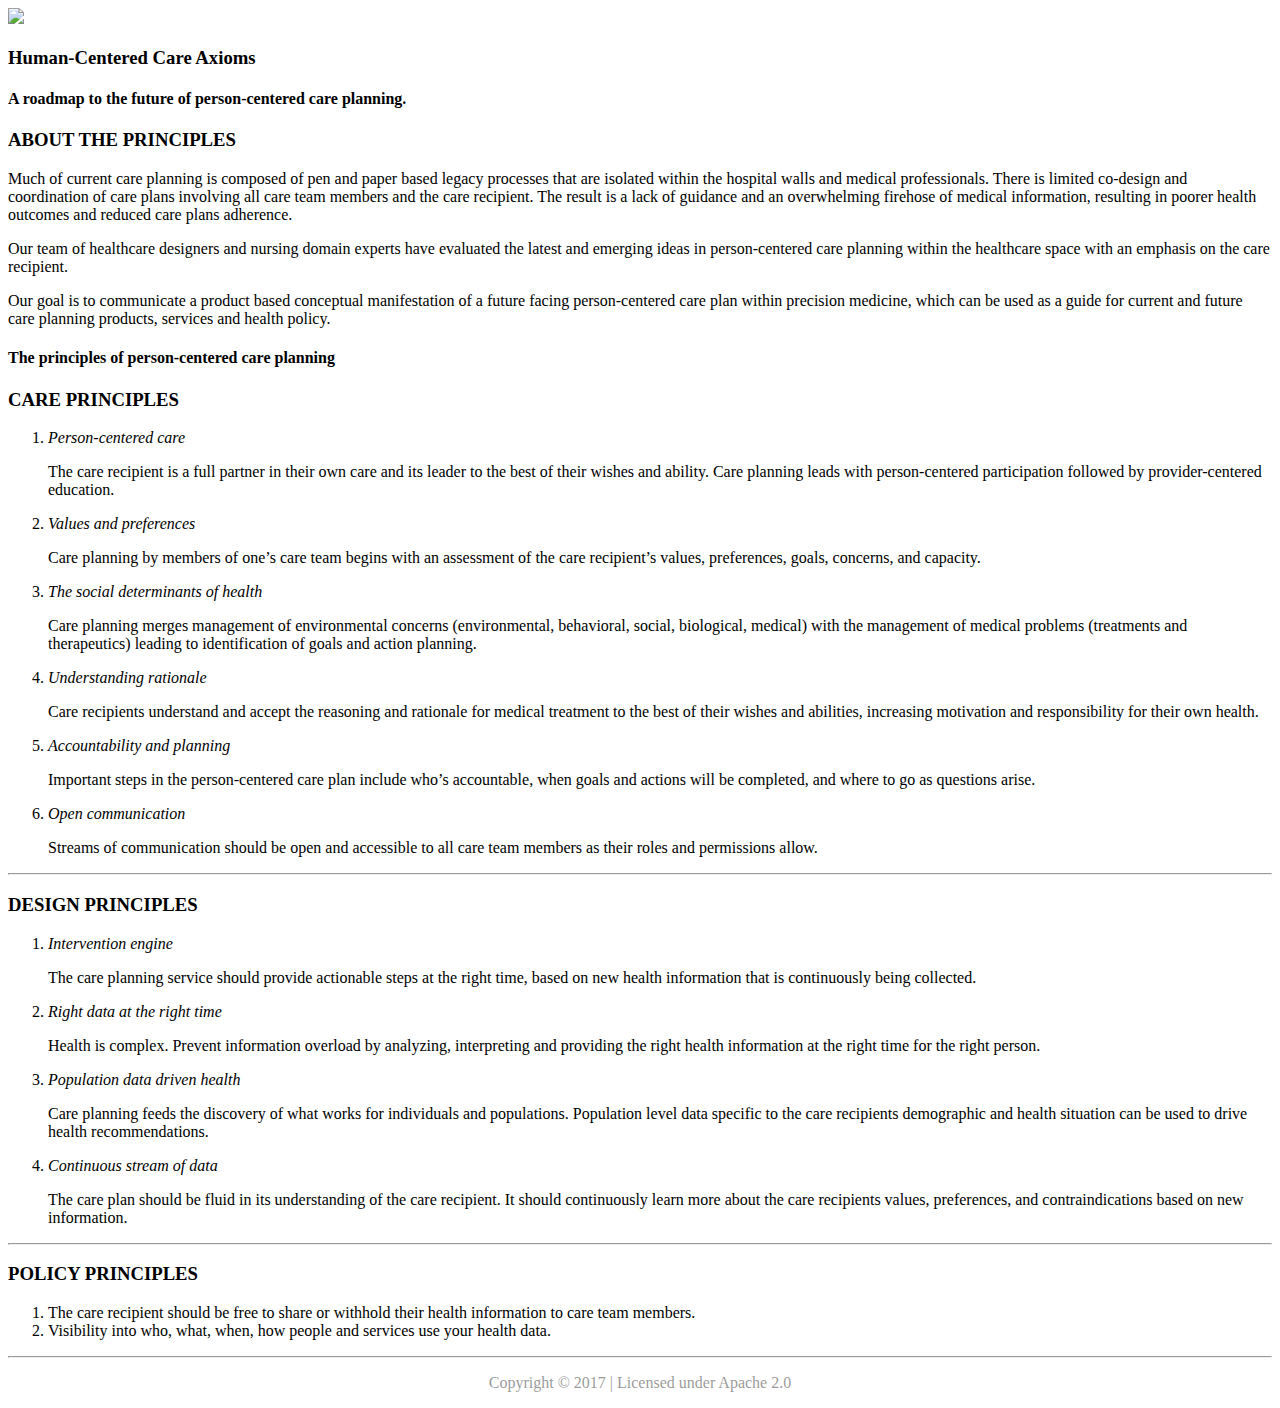
==== index.html @ b5da6928 "Create index.html" ====
<!DOCTYPE html>
<html lang="en">
<head>

  <!-- Basic Page Needs
  –––––––––––––––––––––––––––––––––––––––––––––––––– -->
  <meta charset="utf-8">
  <title>Human-Centered Care Axioms</title>
  <meta name="description" content="">
  <meta name="author" content="">

  <!-- Mobile Specific Metas
  –––––––––––––––––––––––––––––––––––––––––––––––––– -->
  <meta name="viewport" content="width=device-width, initial-scale=1">

  <!-- FONT
  –––––––––––––––––––––––––––––––––––––––––––––––––– -->
  <link href="//fonts.googleapis.com/css?family=Raleway:400,300,600" rel="stylesheet" type="text/css">

  <!-- CSS
  –––––––––––––––––––––––––––––––––––––––––––––––––– -->
  <link rel="stylesheet" href="css/normalize.css">
  <link rel="stylesheet" href="css/skeleton.css">
  <link rel="stylesheet" href="css/main.css">

  <!-- Favicon
  –––––––––––––––––––––––––––––––––––––––––––––––––– -->
  <link rel="icon" type="image/png" href="images/favicon.png">

</head>
<body>

  <!-- Primary Page Layout
  –––––––––––––––––––––––––––––––––––––––––––––––––– -->
  <div class="navbar">
    <div class="container">
      <div class="row">
        <div class="one column"><img src="/images/logo.svg" id="logo"></div>
        <div class="eleven columns"><h3>Human-Centered Care Axioms</h3></div>
      </div>
    </div>
  </div>
  <div id="tagline_home">
    <div class="container">
      <div class="row">
        <h4>A roadmap to the future of person-centered care planning.</h4>
      </div>
    </div>
  </div>
  <div class="container">
    <div class="row">
      <div class="twelve columns">
        <h3>ABOUT THE PRINCIPLES</h3>
        <p>Much of current care planning is composed of pen and paper based legacy processes that are isolated within the hospital walls and medical professionals. There is limited co-design and coordination of care plans involving all care team members and the care recipient. The result is a lack of guidance and an overwhelming firehose of medical information, resulting in poorer health outcomes and reduced care plans adherence.</p>
        <p>Our team of healthcare designers and nursing domain experts have evaluated the latest and emerging ideas in person-centered care planning within the healthcare space with an emphasis on the care recipient.</p>
        <p>Our goal is to communicate a product based conceptual manifestation of a future facing person-centered care plan within precision medicine, which can be used as a guide for current and future care planning products, services and health policy.</p>
      </div>
    </div>
  </div>
  <div id="tagline_principles_home">
    <div class="container">
      <div class="row">
        <h4>The principles of person-centered care planning</h4>
      </div>
    </div>
  </div>

  <!-- list of principles -->
  <div class="container">
    <div class="row">
      <div class="twelve columns">
        <h3>CARE PRINCIPLES</h3>
        <ol>
          <li><i>Person-centered care</i></li>
          <p class="principles_left_align">The care recipient is a full partner in their own care and its leader to the best of their wishes and ability. Care planning leads with person-centered participation followed by provider-centered education.</p>
          <li><i>Values and preferences</i></li>
          <p class="principles_left_align">Care planning by members of one’s care team begins with an assessment of the care recipient’s values, preferences, goals, concerns, and capacity.</p>
          <li><i>The social determinants of health</i></li>
          <p class="principles_left_align">Care planning merges management of environmental concerns (environmental, behavioral, social, biological, medical) with the management of medical problems (treatments and therapeutics) leading to identification of goals and action planning.</p>
          <li><i>Understanding rationale</i></li>
          <p class="principles_left_align">Care recipients understand and accept the reasoning and rationale for medical treatment to the best of their wishes and abilities, increasing motivation and responsibility for their own health.</p>
          <li><i>Accountability and planning</i></li>
          <p class="principles_left_align">Important steps in the person-centered care plan include who’s accountable, when goals and actions will be completed, and where to go as questions arise.</p>
          <li><i>Open communication</i></li>
          <p class="principles_left_align">Streams of communication should be open and accessible to all care team members as their roles and permissions allow.</p>
        </ol>
      </div>
    </div>
  </div>
  <hr>
  <div class="container">
    <div class="row">
      <div class="twelve columns">
        <h3>DESIGN PRINCIPLES</h3>
        <ol>
          <li><i>Intervention engine</i></li>
          <p class="principles_left_align">The care planning service should provide actionable steps at the right time, based on new health information that is continuously being collected.</p>
          <li><i>Right data at the right time</i></li>
          <p class="principles_left_align">Health is complex. Prevent information overload by analyzing, interpreting and providing the right health information at the right time for the right person.</p>
          <li><i>Population data driven health</i></li>
          <p class="principles_left_align">Care planning feeds the discovery of what works for individuals and populations. Population level data specific to the care recipients demographic and health situation can be used to drive health recommendations.</p>
          <li><i>Continuous stream of data</i></li>
          <p class="principles_left_align">The care plan should be fluid in its understanding of the care recipient. It should continuously learn more about the care recipients values, preferences, and contraindications based on new information.</p>
        </ol>
      </div>
    </div>
  </div>
  <hr>
  <div class="container">
    <div class="row">
      <div class="twelve columns">
        <h3>POLICY PRINCIPLES</h3>
        <ol>
          <li>The care recipient should be free to share or withhold their health information to care team members.</li>
          <li>Visibility into who, what, when, how people and services use your health data.</li>
        </ol>
      </div>
    </div>
  </div>
  <hr>
  <p style="text-align:center; opacity: 0.4;">Copyright © 2017  |  Licensed under Apache 2.0 </p>

<!-- End Document
  –––––––––––––––––––––––––––––––––––––––––––––––––– -->
</body>
</html>
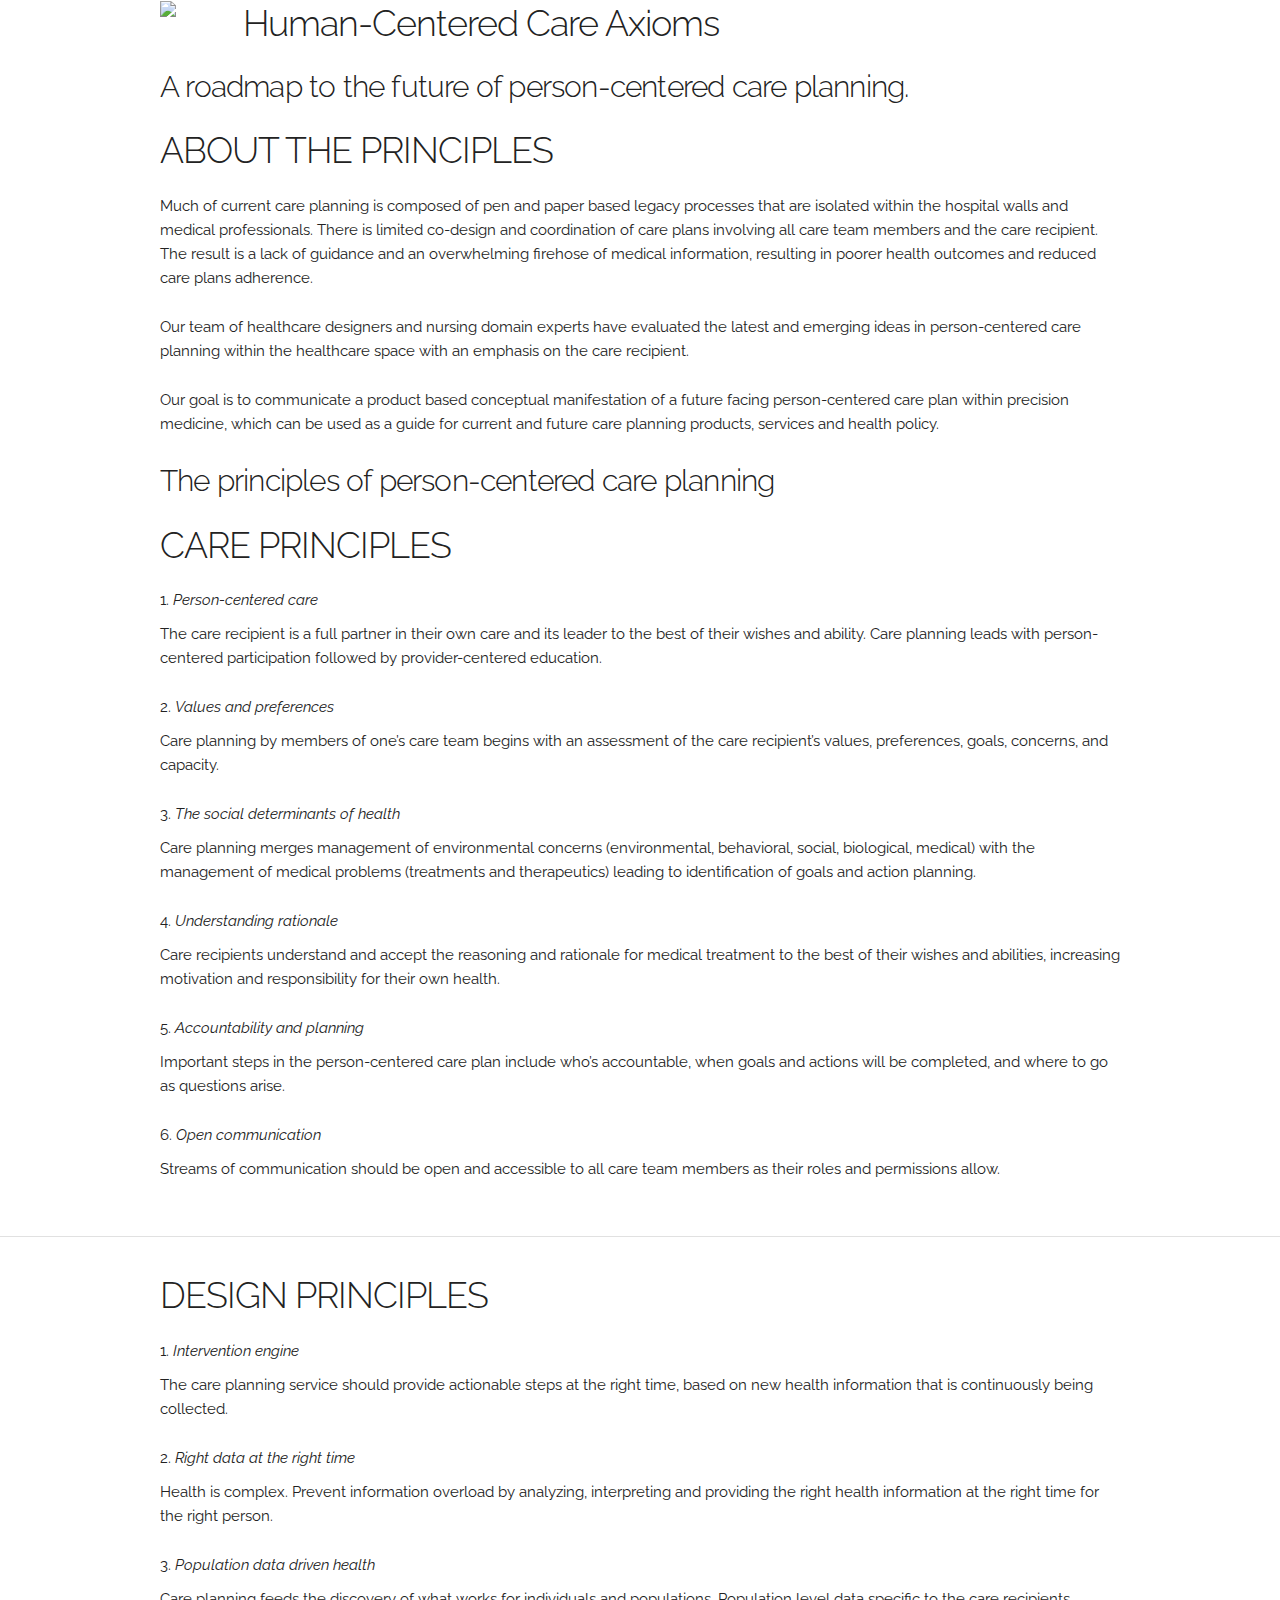
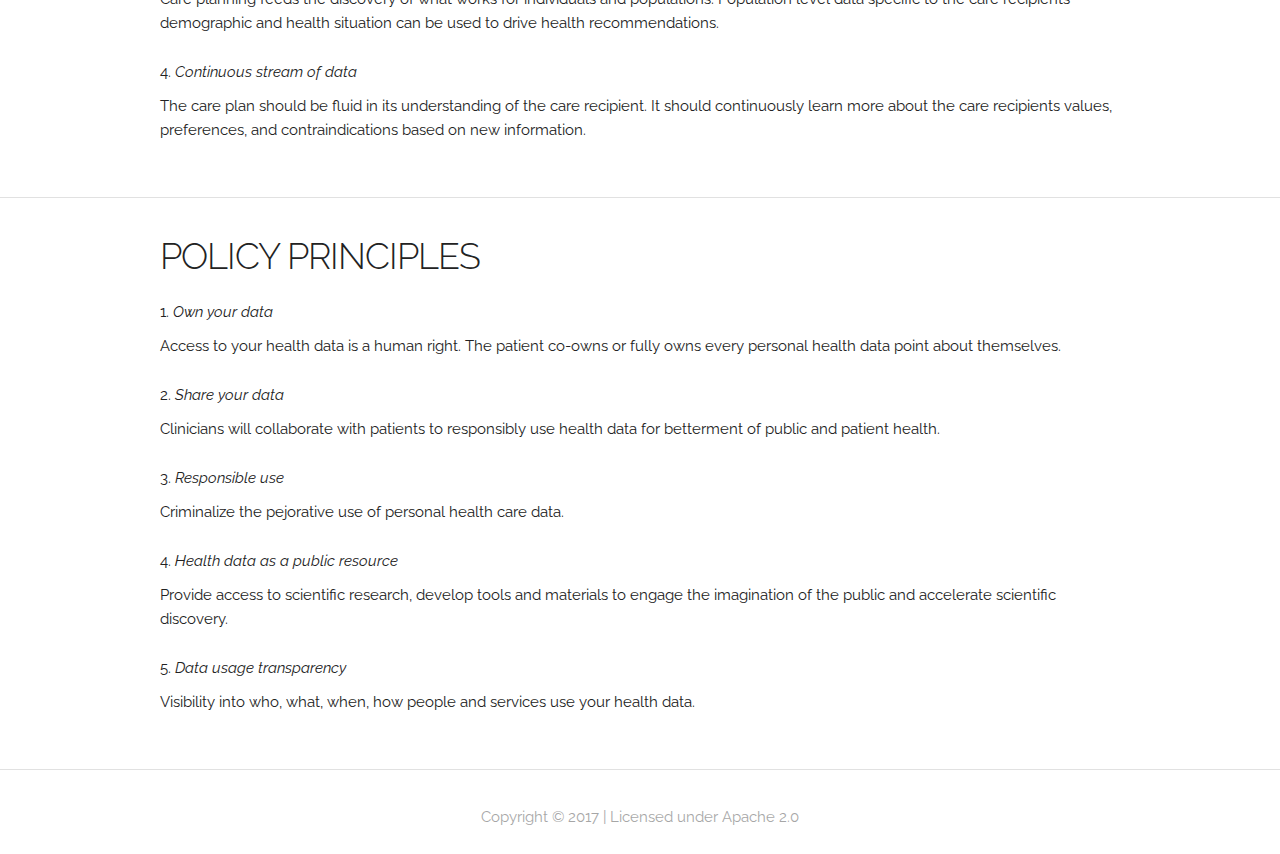
==== commit 0472e6c1: "Update index.html" ====
--- a/index.html
+++ b/index.html
@@ -35,7 +35,7 @@
   <div class="navbar">
     <div class="container">
       <div class="row">
-        <div class="one column"><img src="/images/logo.svg" id="logo"></div>
+        <div class="one column"><img src="images/logo.svg" id="logo"></div>
         <div class="eleven columns"><h3>Human-Centered Care Axioms</h3></div>
       </div>
     </div>
@@ -111,8 +111,16 @@
       <div class="twelve columns">
         <h3>POLICY PRINCIPLES</h3>
         <ol>
-          <li>The care recipient should be free to share or withhold their health information to care team members.</li>
-          <li>Visibility into who, what, when, how people and services use your health data.</li>
+          <li><i>Own your data</i></li>
+          <p class="principles_left_align">Access to your health data is a human right. The patient co-owns or fully owns every personal health data point about themselves.</p>
+          <li><i>Share your data</i></li>
+          <p class="principles_left_align">Clinicians will collaborate with patients to responsibly use health data for betterment of public and patient health.</p>
+          <li><i>Responsible use</i></li>
+          <p class="principles_left_align">Criminalize the pejorative use of personal health care data.</p>
+          <li><i>Health data as a public resource</i></li>
+          <p class="principles_left_align">Provide access to scientific research, develop tools and materials to engage the imagination of the public and accelerate scientific discovery.</p>
+          <li><i>Data usage transparency</i></li>
+          <p class="principles_left_align">Visibility into who, what, when, how people and services use your health data.</p>
         </ol>
       </div>
     </div>
--- a/css/skeleton.css
+++ b/css/skeleton.css
@@ -0,0 +1,418 @@
+/*
+* Skeleton V2.0.4
+* Copyright 2014, Dave Gamache
+* www.getskeleton.com
+* Free to use under the MIT license.
+* http://www.opensource.org/licenses/mit-license.php
+* 12/29/2014
+*/
+
+
+/* Table of contents
+––––––––––––––––––––––––––––––––––––––––––––––––––
+- Grid
+- Base Styles
+- Typography
+- Links
+- Buttons
+- Forms
+- Lists
+- Code
+- Tables
+- Spacing
+- Utilities
+- Clearing
+- Media Queries
+*/
+
+
+/* Grid
+–––––––––––––––––––––––––––––––––––––––––––––––––– */
+.container {
+  position: relative;
+  width: 100%;
+  max-width: 960px;
+  margin: 0 auto;
+  padding: 0 20px;
+  box-sizing: border-box; }
+.column,
+.columns {
+  width: 100%;
+  float: left;
+  box-sizing: border-box; }
+
+/* For devices larger than 400px */
+@media (min-width: 400px) {
+  .container {
+    width: 85%;
+    padding: 0; }
+}
+
+/* For devices larger than 550px */
+@media (min-width: 550px) {
+  .container {
+    width: 80%; }
+  .column,
+  .columns {
+    margin-left: 4%; }
+  .column:first-child,
+  .columns:first-child {
+    margin-left: 0; }
+
+  .one.column,
+  .one.columns                    { width: 4.66666666667%; }
+  .two.columns                    { width: 13.3333333333%; }
+  .three.columns                  { width: 22%;            }
+  .four.columns                   { width: 30.6666666667%; }
+  .five.columns                   { width: 39.3333333333%; }
+  .six.columns                    { width: 48%;            }
+  .seven.columns                  { width: 56.6666666667%; }
+  .eight.columns                  { width: 65.3333333333%; }
+  .nine.columns                   { width: 74.0%;          }
+  .ten.columns                    { width: 82.6666666667%; }
+  .eleven.columns                 { width: 91.3333333333%; }
+  .twelve.columns                 { width: 100%; margin-left: 0; }
+
+  .one-third.column               { width: 30.6666666667%; }
+  .two-thirds.column              { width: 65.3333333333%; }
+
+  .one-half.column                { width: 48%; }
+
+  /* Offsets */
+  .offset-by-one.column,
+  .offset-by-one.columns          { margin-left: 8.66666666667%; }
+  .offset-by-two.column,
+  .offset-by-two.columns          { margin-left: 17.3333333333%; }
+  .offset-by-three.column,
+  .offset-by-three.columns        { margin-left: 26%;            }
+  .offset-by-four.column,
+  .offset-by-four.columns         { margin-left: 34.6666666667%; }
+  .offset-by-five.column,
+  .offset-by-five.columns         { margin-left: 43.3333333333%; }
+  .offset-by-six.column,
+  .offset-by-six.columns          { margin-left: 52%;            }
+  .offset-by-seven.column,
+  .offset-by-seven.columns        { margin-left: 60.6666666667%; }
+  .offset-by-eight.column,
+  .offset-by-eight.columns        { margin-left: 69.3333333333%; }
+  .offset-by-nine.column,
+  .offset-by-nine.columns         { margin-left: 78.0%;          }
+  .offset-by-ten.column,
+  .offset-by-ten.columns          { margin-left: 86.6666666667%; }
+  .offset-by-eleven.column,
+  .offset-by-eleven.columns       { margin-left: 95.3333333333%; }
+
+  .offset-by-one-third.column,
+  .offset-by-one-third.columns    { margin-left: 34.6666666667%; }
+  .offset-by-two-thirds.column,
+  .offset-by-two-thirds.columns   { margin-left: 69.3333333333%; }
+
+  .offset-by-one-half.column,
+  .offset-by-one-half.columns     { margin-left: 52%; }
+
+}
+
+
+/* Base Styles
+–––––––––––––––––––––––––––––––––––––––––––––––––– */
+/* NOTE
+html is set to 62.5% so that all the REM measurements throughout Skeleton
+are based on 10px sizing. So basically 1.5rem = 15px :) */
+html {
+  font-size: 62.5%; }
+body {
+  font-size: 1.5em; /* currently ems cause chrome bug misinterpreting rems on body element */
+  line-height: 1.6;
+  font-weight: 400;
+  font-family: "Raleway", "HelveticaNeue", "Helvetica Neue", Helvetica, Arial, sans-serif;
+  color: #222; }
+
+
+/* Typography
+–––––––––––––––––––––––––––––––––––––––––––––––––– */
+h1, h2, h3, h4, h5, h6 {
+  margin-top: 0;
+  margin-bottom: 2rem;
+  font-weight: 300; }
+h1 { font-size: 4.0rem; line-height: 1.2;  letter-spacing: -.1rem;}
+h2 { font-size: 3.6rem; line-height: 1.25; letter-spacing: -.1rem; }
+h3 { font-size: 3.0rem; line-height: 1.3;  letter-spacing: -.1rem; }
+h4 { font-size: 2.4rem; line-height: 1.35; letter-spacing: -.08rem; }
+h5 { font-size: 1.8rem; line-height: 1.5;  letter-spacing: -.05rem; }
+h6 { font-size: 1.5rem; line-height: 1.6;  letter-spacing: 0; }
+
+/* Larger than phablet */
+@media (min-width: 550px) {
+  h1 { font-size: 5.0rem; }
+  h2 { font-size: 4.2rem; }
+  h3 { font-size: 3.6rem; }
+  h4 { font-size: 3.0rem; }
+  h5 { font-size: 2.4rem; }
+  h6 { font-size: 1.5rem; }
+}
+
+p {
+  margin-top: 0; }
+
+
+/* Links
+–––––––––––––––––––––––––––––––––––––––––––––––––– */
+a {
+  color: #1EAEDB; }
+a:hover {
+  color: #0FA0CE; }
+
+
+/* Buttons
+–––––––––––––––––––––––––––––––––––––––––––––––––– */
+.button,
+button,
+input[type="submit"],
+input[type="reset"],
+input[type="button"] {
+  display: inline-block;
+  height: 38px;
+  padding: 0 30px;
+  color: #555;
+  text-align: center;
+  font-size: 11px;
+  font-weight: 600;
+  line-height: 38px;
+  letter-spacing: .1rem;
+  text-transform: uppercase;
+  text-decoration: none;
+  white-space: nowrap;
+  background-color: transparent;
+  border-radius: 4px;
+  border: 1px solid #bbb;
+  cursor: pointer;
+  box-sizing: border-box; }
+.button:hover,
+button:hover,
+input[type="submit"]:hover,
+input[type="reset"]:hover,
+input[type="button"]:hover,
+.button:focus,
+button:focus,
+input[type="submit"]:focus,
+input[type="reset"]:focus,
+input[type="button"]:focus {
+  color: #333;
+  border-color: #888;
+  outline: 0; }
+.button.button-primary,
+button.button-primary,
+input[type="submit"].button-primary,
+input[type="reset"].button-primary,
+input[type="button"].button-primary {
+  color: #FFF;
+  background-color: #33C3F0;
+  border-color: #33C3F0; }
+.button.button-primary:hover,
+button.button-primary:hover,
+input[type="submit"].button-primary:hover,
+input[type="reset"].button-primary:hover,
+input[type="button"].button-primary:hover,
+.button.button-primary:focus,
+button.button-primary:focus,
+input[type="submit"].button-primary:focus,
+input[type="reset"].button-primary:focus,
+input[type="button"].button-primary:focus {
+  color: #FFF;
+  background-color: #1EAEDB;
+  border-color: #1EAEDB; }
+
+
+/* Forms
+–––––––––––––––––––––––––––––––––––––––––––––––––– */
+input[type="email"],
+input[type="number"],
+input[type="search"],
+input[type="text"],
+input[type="tel"],
+input[type="url"],
+input[type="password"],
+textarea,
+select {
+  height: 38px;
+  padding: 6px 10px; /* The 6px vertically centers text on FF, ignored by Webkit */
+  background-color: #fff;
+  border: 1px solid #D1D1D1;
+  border-radius: 4px;
+  box-shadow: none;
+  box-sizing: border-box; }
+/* Removes awkward default styles on some inputs for iOS */
+input[type="email"],
+input[type="number"],
+input[type="search"],
+input[type="text"],
+input[type="tel"],
+input[type="url"],
+input[type="password"],
+textarea {
+  -webkit-appearance: none;
+     -moz-appearance: none;
+          appearance: none; }
+textarea {
+  min-height: 65px;
+  padding-top: 6px;
+  padding-bottom: 6px; }
+input[type="email"]:focus,
+input[type="number"]:focus,
+input[type="search"]:focus,
+input[type="text"]:focus,
+input[type="tel"]:focus,
+input[type="url"]:focus,
+input[type="password"]:focus,
+textarea:focus,
+select:focus {
+  border: 1px solid #33C3F0;
+  outline: 0; }
+label,
+legend {
+  display: block;
+  margin-bottom: .5rem;
+  font-weight: 600; }
+fieldset {
+  padding: 0;
+  border-width: 0; }
+input[type="checkbox"],
+input[type="radio"] {
+  display: inline; }
+label > .label-body {
+  display: inline-block;
+  margin-left: .5rem;
+  font-weight: normal; }
+
+
+/* Lists
+–––––––––––––––––––––––––––––––––––––––––––––––––– */
+ul {
+  list-style: circle inside; }
+ol {
+  list-style: decimal inside; }
+ol, ul {
+  padding-left: 0;
+  margin-top: 0; }
+ul ul,
+ul ol,
+ol ol,
+ol ul {
+  margin: 1.5rem 0 1.5rem 3rem;
+  font-size: 90%; }
+li {
+  margin-bottom: 1rem; }
+
+
+/* Code
+–––––––––––––––––––––––––––––––––––––––––––––––––– */
+code {
+  padding: .2rem .5rem;
+  margin: 0 .2rem;
+  font-size: 90%;
+  white-space: nowrap;
+  background: #F1F1F1;
+  border: 1px solid #E1E1E1;
+  border-radius: 4px; }
+pre > code {
+  display: block;
+  padding: 1rem 1.5rem;
+  white-space: pre; }
+
+
+/* Tables
+–––––––––––––––––––––––––––––––––––––––––––––––––– */
+th,
+td {
+  padding: 12px 15px;
+  text-align: left;
+  border-bottom: 1px solid #E1E1E1; }
+th:first-child,
+td:first-child {
+  padding-left: 0; }
+th:last-child,
+td:last-child {
+  padding-right: 0; }
+
+
+/* Spacing
+–––––––––––––––––––––––––––––––––––––––––––––––––– */
+button,
+.button {
+  margin-bottom: 1rem; }
+input,
+textarea,
+select,
+fieldset {
+  margin-bottom: 1.5rem; }
+pre,
+blockquote,
+dl,
+figure,
+table,
+p,
+ul,
+ol,
+form {
+  margin-bottom: 2.5rem; }
+
+
+/* Utilities
+–––––––––––––––––––––––––––––––––––––––––––––––––– */
+.u-full-width {
+  width: 100%;
+  box-sizing: border-box; }
+.u-max-full-width {
+  max-width: 100%;
+  box-sizing: border-box; }
+.u-pull-right {
+  float: right; }
+.u-pull-left {
+  float: left; }
+
+
+/* Misc
+–––––––––––––––––––––––––––––––––––––––––––––––––– */
+hr {
+  margin-top: 3rem;
+  margin-bottom: 3.5rem;
+  border-width: 0;
+  border-top: 1px solid #E1E1E1; }
+
+
+/* Clearing
+–––––––––––––––––––––––––––––––––––––––––––––––––– */
+
+/* Self Clearing Goodness */
+.container:after,
+.row:after,
+.u-cf {
+  content: "";
+  display: table;
+  clear: both; }
+
+
+/* Media Queries
+–––––––––––––––––––––––––––––––––––––––––––––––––– */
+/*
+Note: The best way to structure the use of media queries is to create the queries
+near the relevant code. For example, if you wanted to change the styles for buttons
+on small devices, paste the mobile query code up in the buttons section and style it
+there.
+*/
+
+
+/* Larger than mobile */
+@media (min-width: 400px) {}
+
+/* Larger than phablet (also point when grid becomes active) */
+@media (min-width: 550px) {}
+
+/* Larger than tablet */
+@media (min-width: 750px) {}
+
+/* Larger than desktop */
+@media (min-width: 1000px) {}
+
+/* Larger than Desktop HD */
+@media (min-width: 1200px) {}
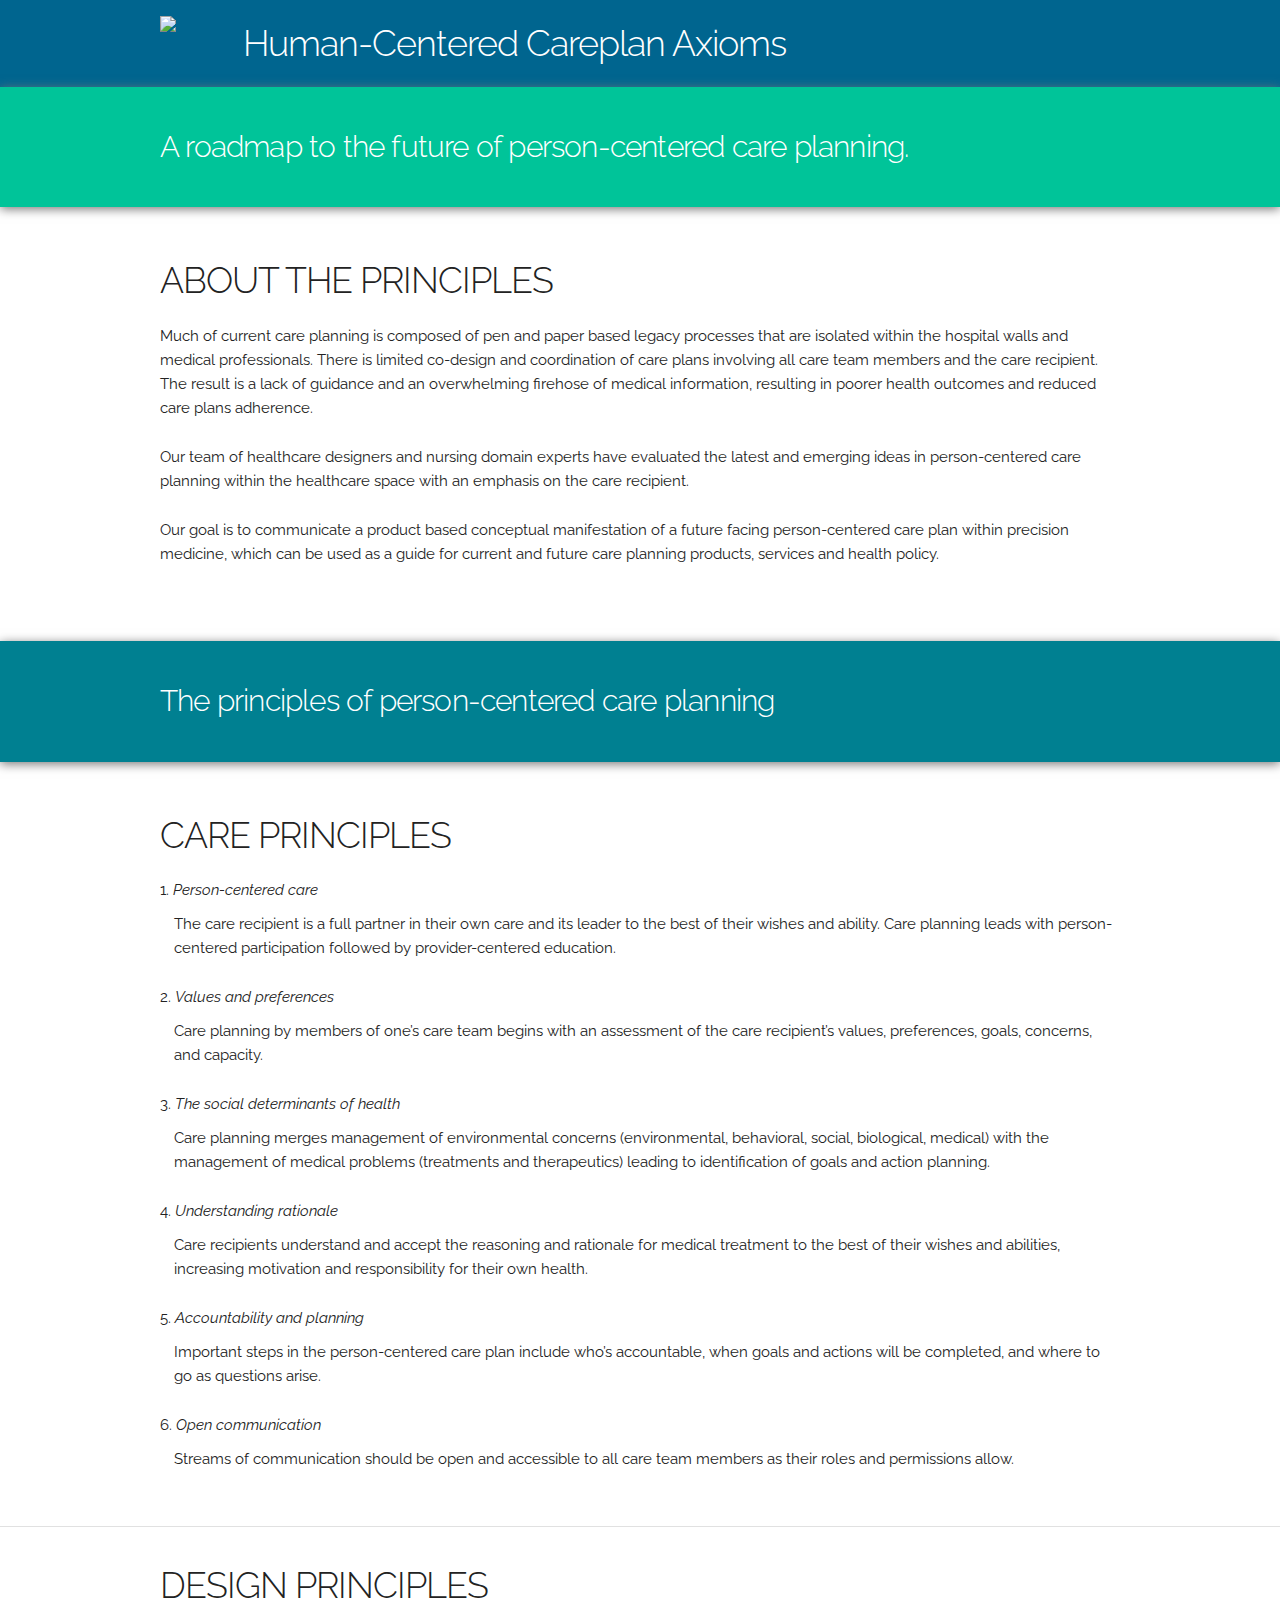
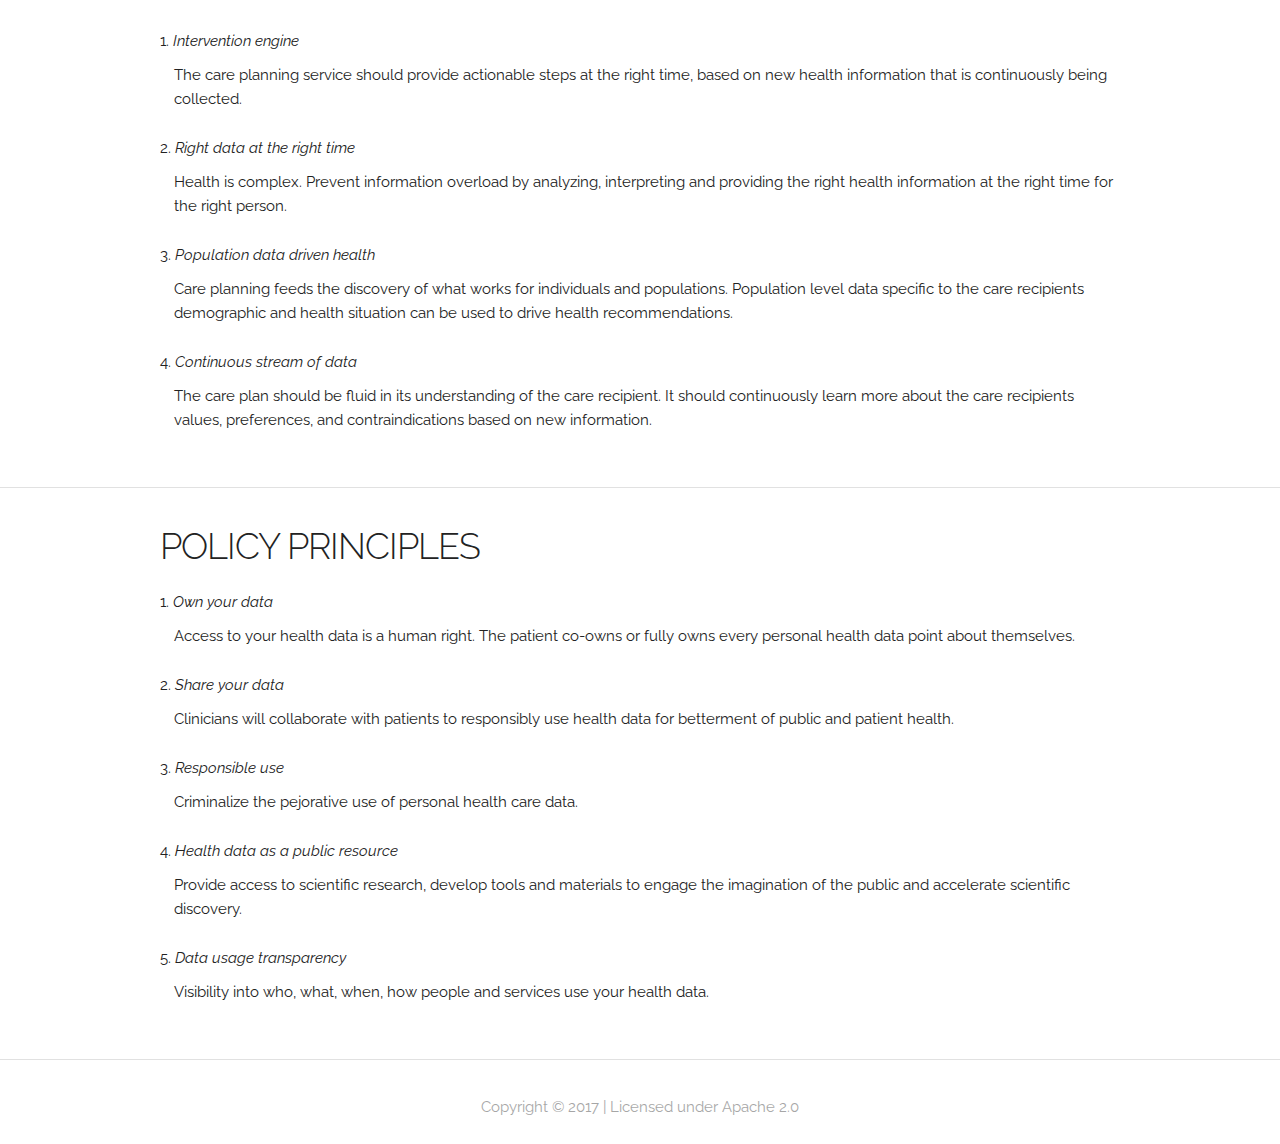
==== commit 3d76003e: "Update index.html" ====
--- a/index.html
+++ b/index.html
@@ -5,7 +5,7 @@
   <!-- Basic Page Needs
   –––––––––––––––––––––––––––––––––––––––––––––––––– -->
   <meta charset="utf-8">
-  <title>Human-Centered Care Axioms</title>
+  <title>CareplanPrinciples</title>
   <meta name="description" content="">
   <meta name="author" content="">
 
@@ -36,7 +36,7 @@
     <div class="container">
       <div class="row">
         <div class="one column"><img src="images/logo.svg" id="logo"></div>
-        <div class="eleven columns"><h3>Human-Centered Care Axioms</h3></div>
+        <div class="eleven columns"><h3>Human-Centered Careplan Axioms</h3></div>
       </div>
     </div>
   </div>
--- a/css/main.css
+++ b/css/main.css
@@ -0,0 +1,33 @@
+#logo {
+  width: 40px;
+  padding: 16px 20px 0px 0px; }
+
+.navbar {
+  background-color: #00658F; }
+  .navbar h3 {
+    padding-top: 20px;
+    color: white; }
+
+#tagline_home {
+  margin-bottom: 50px;
+  background-color: #00C499;
+  box-shadow: 0px 2px 10px #777;
+  background-image: url("../images/texture_web.svg"); }
+  #tagline_home h4 {
+    padding: 40px 0px 20px 0px;
+    color: white; }
+
+#tagline_principles_home {
+  margin: 50px 0px 50px 0px;
+  background-color: #008091;
+  box-shadow: 0px 2px 10px #777;
+  background-image: url("../images/texture_web.svg"); }
+  #tagline_principles_home h4 {
+    padding: 40px 0px 20px 0px;
+    color: white; }
+
+.principles_left_align {
+  padding-left: 14px; }
+
+li:before {
+  font-size: 50px; }
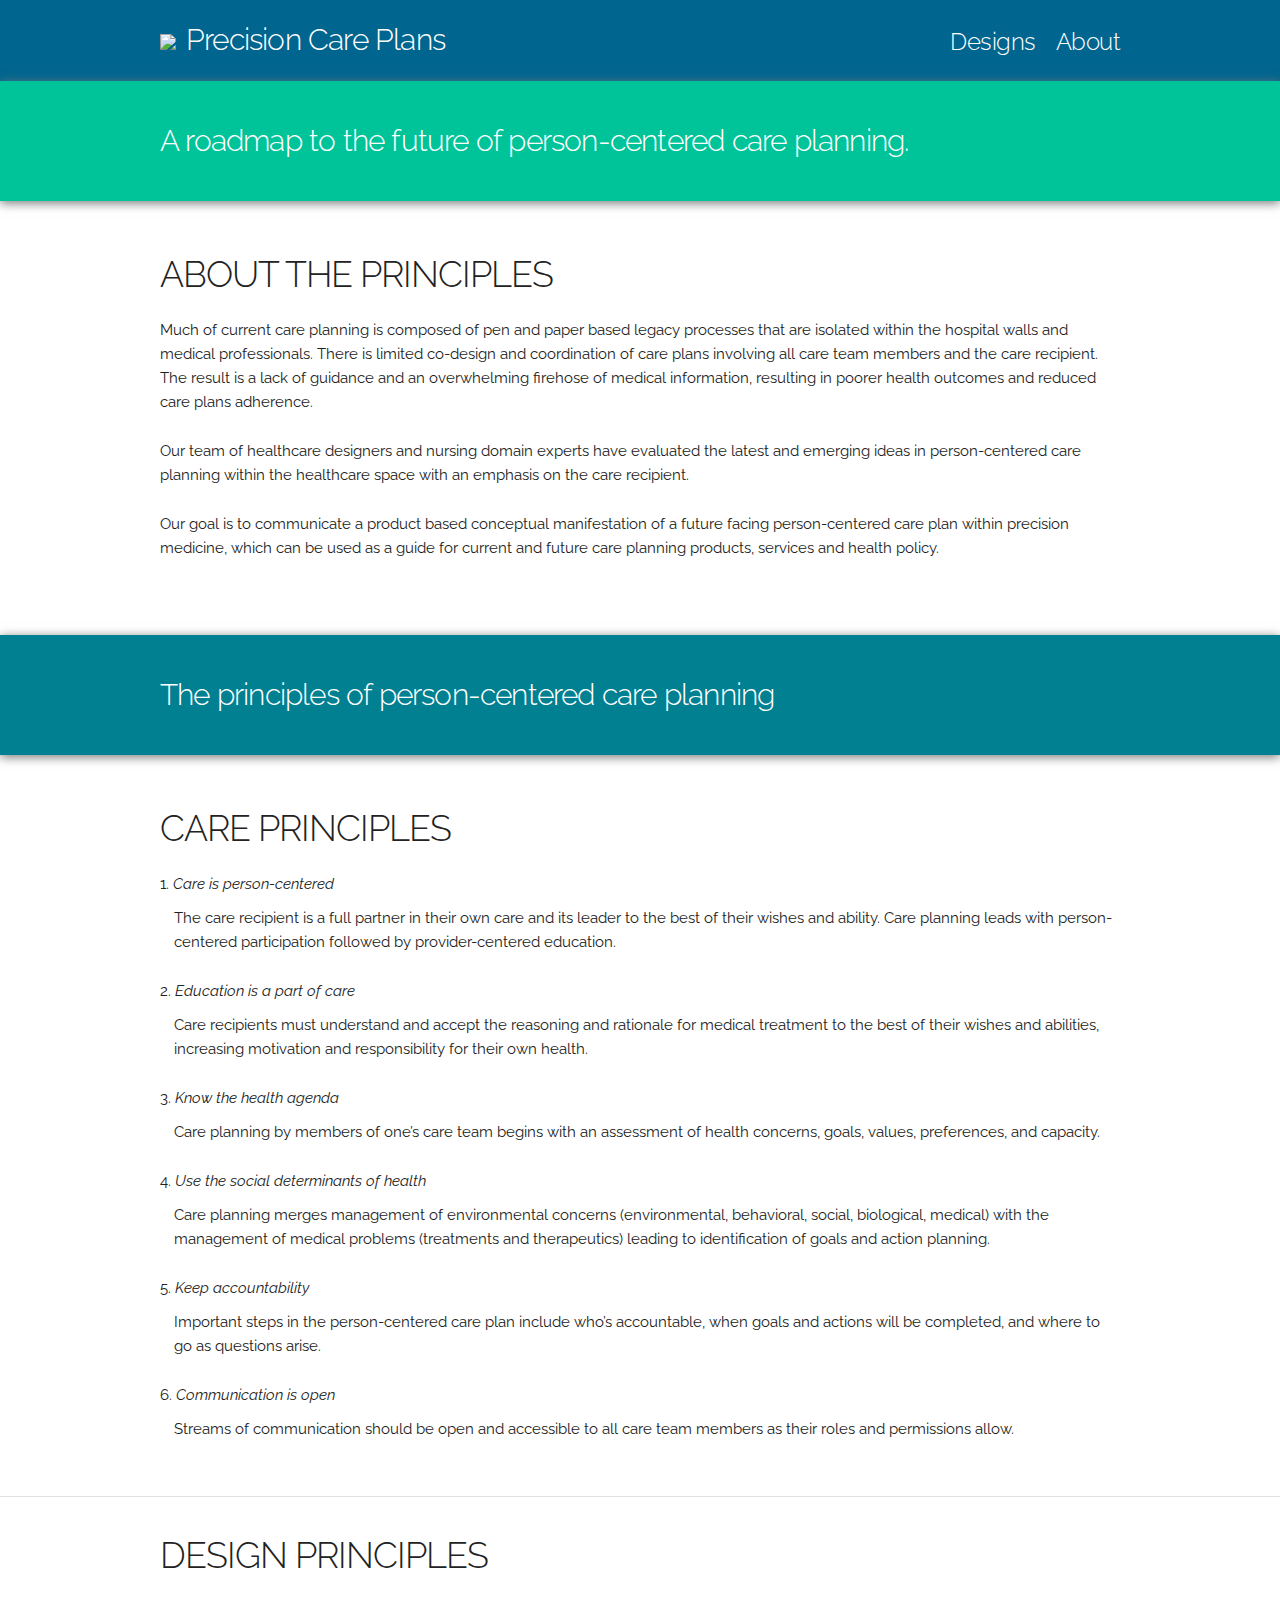
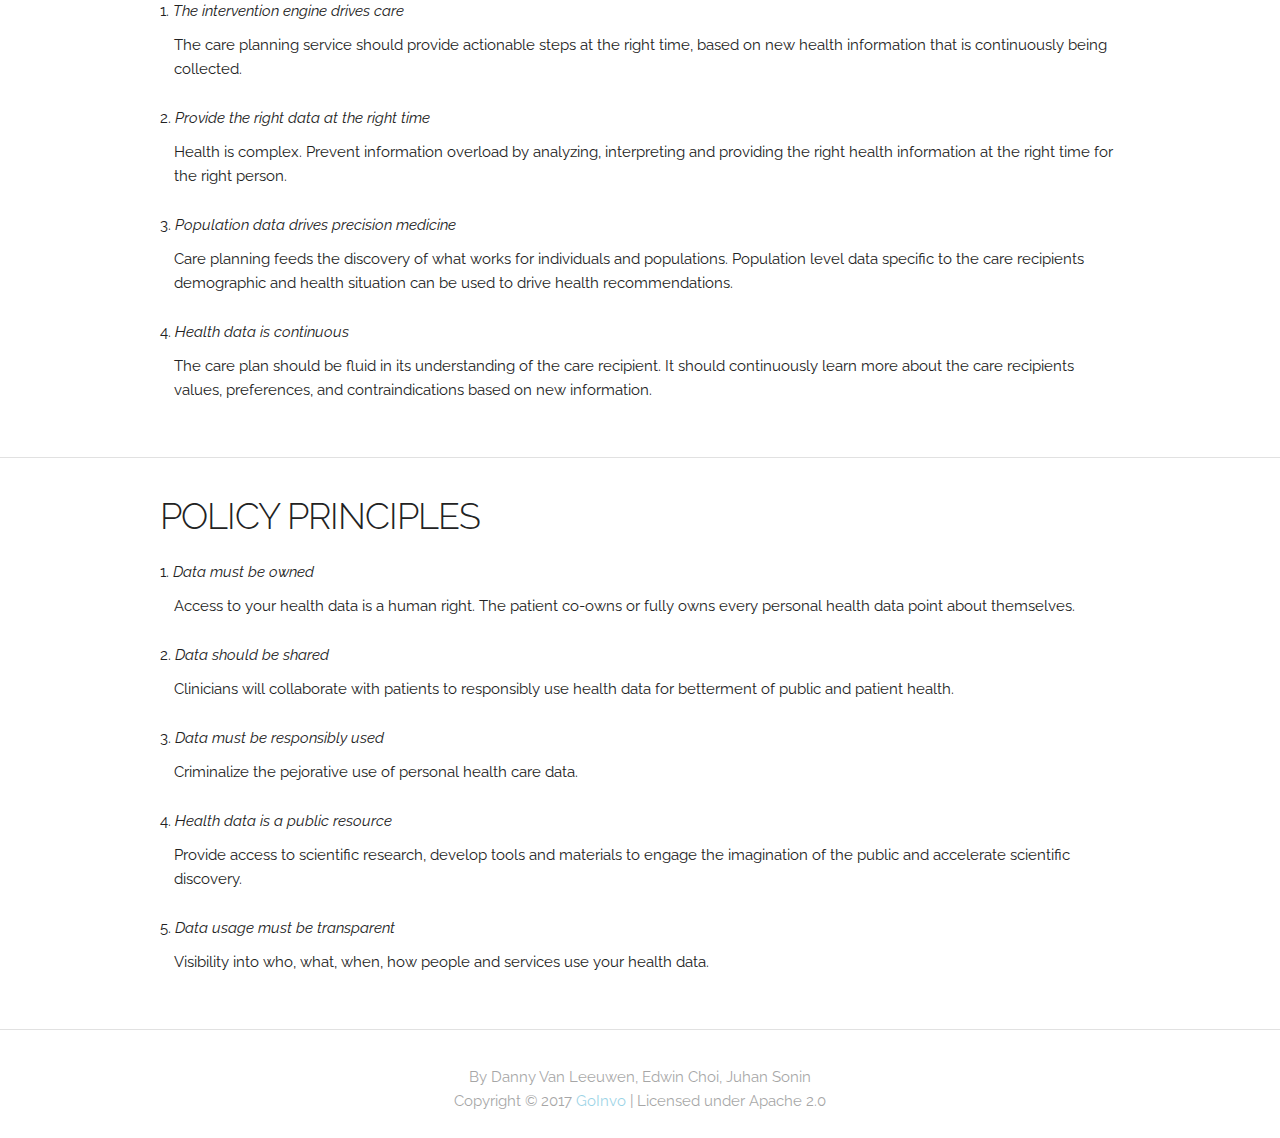
==== commit 4dd99e57: "Update index.html" ====
--- a/index.html
+++ b/index.html
@@ -5,7 +5,7 @@
   <!-- Basic Page Needs
   –––––––––––––––––––––––––––––––––––––––––––––––––– -->
   <meta charset="utf-8">
-  <title>CareplanPrinciples</title>
+  <title>Precision Care Plans</title>
   <meta name="description" content="">
   <meta name="author" content="">
 
@@ -27,6 +27,11 @@
   –––––––––––––––––––––––––––––––––––––––––––––––––– -->
   <link rel="icon" type="image/png" href="images/favicon.png">
 
+  <!-- jQuery
+  –––––––––––––––––––––––––––––––––––––––––––––––––– -->
+  <script src="js/jquery-3.1.1.js"></script>
+  <script src="js/main.js"></script>
+
 </head>
 <body>
 
@@ -34,9 +39,17 @@
   –––––––––––––––––––––––––––––––––––––––––––––––––– -->
   <div class="navbar">
     <div class="container">
-      <div class="row">
-        <div class="one column"><img src="images/logo.svg" id="logo"></div>
-        <div class="eleven columns"><h3>Human-Centered Careplan Axioms</h3></div>
+      <div class="header_row">
+        <div class="header_column" id="logo"><img src="images/logo.svg" ></div>
+        <div class="header_column"><a href="index.html"><h4>Precision Care Plans</h4></a></div>
+        <div class="header_column header_links"><a  href="designs.html"><h5>Designs<h5></a></div>
+        <div class="header_column header_links"><h5>About</h5></div>
+        <div class="header_column" id="hamburger_div"><button id="hamburger">&#9776;</button></div>
+        <div id="dropdown_menu">
+            <a href="designs.html"><p style="margin-bottom: 12px;">Designs</p></a>
+            <a><p>About</p></a>
+        </div>
+        </div>
       </div>
     </div>
   </div>
@@ -71,17 +84,17 @@
       <div class="twelve columns">
         <h3>CARE PRINCIPLES</h3>
         <ol>
-          <li><i>Person-centered care</i></li>
+          <li><i>Care is person-centered</i></li>
           <p class="principles_left_align">The care recipient is a full partner in their own care and its leader to the best of their wishes and ability. Care planning leads with person-centered participation followed by provider-centered education.</p>
-          <li><i>Values and preferences</i></li>
-          <p class="principles_left_align">Care planning by members of one’s care team begins with an assessment of the care recipient’s values, preferences, goals, concerns, and capacity.</p>
-          <li><i>The social determinants of health</i></li>
+          <li><i>Education is a part of care</i></li>
+          <p class="principles_left_align">Care recipients must understand and accept the reasoning and rationale for medical treatment to the best of their wishes and abilities, increasing motivation and responsibility for their own health.</p>
+          <li><i>Know the health agenda</i></li>
+          <p class="principles_left_align">Care planning by members of one’s care team begins with an assessment of health concerns, goals, values, preferences, and capacity.</p>
+          <li><i>Use the social determinants of health</i></li>
           <p class="principles_left_align">Care planning merges management of environmental concerns (environmental, behavioral, social, biological, medical) with the management of medical problems (treatments and therapeutics) leading to identification of goals and action planning.</p>
-          <li><i>Understanding rationale</i></li>
-          <p class="principles_left_align">Care recipients understand and accept the reasoning and rationale for medical treatment to the best of their wishes and abilities, increasing motivation and responsibility for their own health.</p>
-          <li><i>Accountability and planning</i></li>
+          <li><i>Keep accountability</i></li>
           <p class="principles_left_align">Important steps in the person-centered care plan include who’s accountable, when goals and actions will be completed, and where to go as questions arise.</p>
-          <li><i>Open communication</i></li>
+          <li><i>Communication is open</i></li>
           <p class="principles_left_align">Streams of communication should be open and accessible to all care team members as their roles and permissions allow.</p>
         </ol>
       </div>
@@ -93,13 +106,13 @@
       <div class="twelve columns">
         <h3>DESIGN PRINCIPLES</h3>
         <ol>
-          <li><i>Intervention engine</i></li>
+          <li><i>The intervention engine drives care</i></li>
           <p class="principles_left_align">The care planning service should provide actionable steps at the right time, based on new health information that is continuously being collected.</p>
-          <li><i>Right data at the right time</i></li>
+          <li><i>Provide the right data at the right time</i></li>
           <p class="principles_left_align">Health is complex. Prevent information overload by analyzing, interpreting and providing the right health information at the right time for the right person.</p>
-          <li><i>Population data driven health</i></li>
+          <li><i>Population data drives precision medicine</i></li>
           <p class="principles_left_align">Care planning feeds the discovery of what works for individuals and populations. Population level data specific to the care recipients demographic and health situation can be used to drive health recommendations.</p>
-          <li><i>Continuous stream of data</i></li>
+          <li><i>Health data is continuous</i></li>
           <p class="principles_left_align">The care plan should be fluid in its understanding of the care recipient. It should continuously learn more about the care recipients values, preferences, and contraindications based on new information.</p>
         </ol>
       </div>
@@ -111,22 +124,23 @@
       <div class="twelve columns">
         <h3>POLICY PRINCIPLES</h3>
         <ol>
-          <li><i>Own your data</i></li>
+          <li><i>Data must be owned</i></li>
           <p class="principles_left_align">Access to your health data is a human right. The patient co-owns or fully owns every personal health data point about themselves.</p>
-          <li><i>Share your data</i></li>
+          <li><i>Data should be shared</i></li>
           <p class="principles_left_align">Clinicians will collaborate with patients to responsibly use health data for betterment of public and patient health.</p>
-          <li><i>Responsible use</i></li>
+          <li><i>Data must be responsibly used</i></li>
           <p class="principles_left_align">Criminalize the pejorative use of personal health care data.</p>
-          <li><i>Health data as a public resource</i></li>
+          <li><i>Health data is a public resource</i></li>
           <p class="principles_left_align">Provide access to scientific research, develop tools and materials to engage the imagination of the public and accelerate scientific discovery.</p>
-          <li><i>Data usage transparency</i></li>
+          <li><i>Data usage must be transparent</i></li>
           <p class="principles_left_align">Visibility into who, what, when, how people and services use your health data.</p>
         </ol>
       </div>
     </div>
   </div>
   <hr>
-  <p style="text-align:center; opacity: 0.4;">Copyright © 2017  |  Licensed under Apache 2.0 </p>
+  <p class="authors">By Danny Van Leeuwen, Edwin Choi, Juhan Sonin</p>
+  <p style="text-align:center; opacity: 0.4;">Copyright © 2017 <a href="http://www.goinvo.com" style="color: #0696c3; text-decoration: none;"> GoInvo</a> |  Licensed under Apache 2.0</p>
 
 <!-- End Document
   –––––––––––––––––––––––––––––––––––––––––––––––––– -->
--- a/css/main.css
+++ b/css/main.css
@@ -1,10 +1,13 @@
+a {
+  text-decoration: none; }
+
 #logo {
-  width: 40px;
-  padding: 16px 20px 0px 0px; }
+  width: 70px;
+  padding: 16px 10px 0px 0px; }
 
 .navbar {
   background-color: #00658F; }
-  .navbar h3 {
+  .navbar h4 {
     padding-top: 20px;
     color: white; }
 
@@ -26,8 +29,49 @@
     padding: 40px 0px 20px 0px;
     color: white; }
 
+.header_column {
+  display: table;
+  width: 100%;
+  table-layout: fixed; }
+
+.header_column {
+  display: table-cell; }
+
+.header_links h5 {
+  margin-left: 20px;
+  color: white; }
+
+#hamburger {
+  padding: 0;
+  border: none;
+  font-size: 25px;
+  color: white;
+  display: none; }
+
+#dropdown_menu {
+  display: none; }
+  #dropdown_menu p {
+    color: white; }
+
 .principles_left_align {
   padding-left: 14px; }
 
 li:before {
   font-size: 50px; }
+
+.image_center {
+  text-align: center; }
+  .image_center img {
+    margin: 50px 0px 5px 0px; }
+  .image_center p {
+    width: 330px;
+    margin: auto; }
+
+video {
+  margin: 60px 0px 30px 0px;
+  box-shadow: 1px 4px 13px #bbb; }
+
+.authors {
+  text-align: center;
+  opacity: 0.4;
+  margin: 0; }
